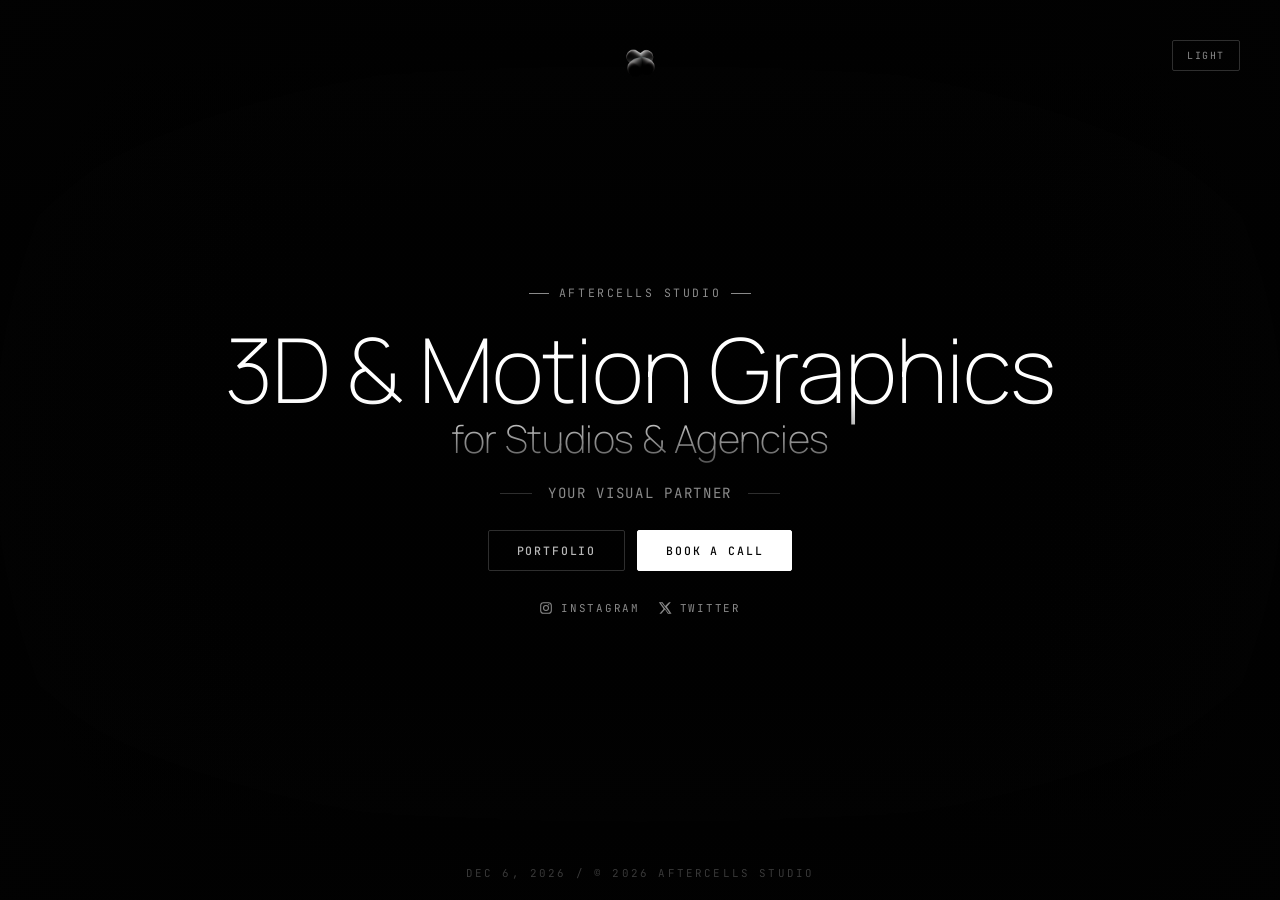
==== index.html @ 8eb331bb "Revert "Update landing page copy and trim portfolio for aftercells.com" This reverts commit 32c780a1" ====
﻿<!DOCTYPE html>
<html lang="en" data-theme="dark">
<head>
  <meta charset="UTF-8" />
  <meta name="viewport" content="width=device-width, initial-scale=1.0" />
  <title>Aftercells Studio - 3D &amp; Motion Graphics</title>
  <meta name="description" content="Aftercells Studio - 3D &amp; Motion Graphics for studios and agencies. Your visual partner for cinematic 3D animation, motion graphics, and brand films." />
  <meta property="og:title" content="Aftercells Studio - 3D &amp; Motion Graphics" />
  <meta property="og:description" content="3D &amp; Motion Graphics for Studios &amp; Agencies." />
  <meta property="og:type" content="website" />
  <meta property="og:image" content="logo/trans.png" />
  <meta name="twitter:card" content="summary_large_image" />
  <meta name="twitter:title" content="Aftercells Studio - 3D &amp; Motion Graphics" />
  <meta name="twitter:description" content="3D &amp; Motion Graphics for Studios &amp; Agencies." />
  <meta name="theme-color" content="#020202" />
  <link rel="icon" type="image/png" href="logo/trans.png" />
  <link rel="preconnect" href="https://fonts.googleapis.com" />
  <link rel="preconnect" href="https://fonts.gstatic.com" crossorigin />
  <link href="https://fonts.googleapis.com/css2?family=Manrope:wght@200;300;400;500;700;800&family=JetBrains+Mono:wght@400;500&display=swap" rel="stylesheet" />
  <style>
    *,*::before,*::after{margin:0;padding:0;box-sizing:border-box}
    :root{--ease-lux:cubic-bezier(.16,1,.3,1)}
    [data-theme="dark"]{--bg:#020202;--txt:#fff;--dim:#8a8a8a;--copy:rgba(255,255,255,.22);--ghost:rgba(255,255,255,.72);--ghost-border:rgba(255,255,255,.18);--ghost-hover:rgba(255,255,255,.45);--fill:#fff;--fill-text:#060606;--line:rgba(255,255,255,.18);--logo:brightness(1);--video-opacity:.5}
    [data-theme="light"]{--bg:#efede7;--txt:#101010;--dim:#666;--copy:rgba(0,0,0,.36);--ghost:rgba(16,16,16,.72);--ghost-border:rgba(16,16,16,.18);--ghost-hover:rgba(16,16,16,.45);--fill:#101010;--fill-text:#f6f3ee;--line:rgba(16,16,16,.18);--logo:brightness(1);--video-opacity:.3}
    html,body{width:100%;height:100%;overflow:hidden}
    body{background:var(--bg);color:var(--txt);font-family:"Manrope",sans-serif;-webkit-font-smoothing:antialiased;cursor:none;transition:background-color .5s var(--ease-lux),color .5s var(--ease-lux)}
    .bg-vid{position:fixed;inset:0;z-index:0;width:100%;height:100%;object-fit:cover;opacity:0;transition:opacity 1.2s var(--ease-lux);pointer-events:none}
    .bg-vid.active{opacity:var(--video-opacity)}
    #bg-video-overlay{position:fixed;inset:0;z-index:1;pointer-events:none;transition:background .5s var(--ease-lux)}
    [data-theme="dark"] #bg-video-overlay{background:radial-gradient(circle at center,rgba(2,2,2,0) 0%,rgba(2,2,2,0) 42%,rgba(2,2,2,.08) 58%,rgba(2,2,2,.38) 78%,rgba(2,2,2,.86) 100%),linear-gradient(to bottom,rgba(2,2,2,.68) 0%,rgba(2,2,2,.05) 24%,rgba(2,2,2,.05) 76%,rgba(2,2,2,.74) 100%)}
    [data-theme="light"] #bg-video-overlay{background:radial-gradient(circle at center,rgba(239,237,231,0) 0%,rgba(239,237,231,0) 42%,rgba(239,237,231,.05) 58%,rgba(239,237,231,.28) 78%,rgba(239,237,231,.8) 100%),linear-gradient(to bottom,rgba(239,237,231,.54) 0%,rgba(239,237,231,.04) 24%,rgba(239,237,231,.04) 76%,rgba(239,237,231,.6) 100%)}
    .cursor{position:fixed;width:8px;height:8px;background:var(--txt);border-radius:50%;pointer-events:none;z-index:9999;transform:translate(-50%,-50%);mix-blend-mode:difference}
    .cursor-ring{position:fixed;width:36px;height:36px;border:1px solid rgba(128,128,128,.5);border-radius:50%;pointer-events:none;z-index:9998;transform:translate(-50%,-50%);mix-blend-mode:difference}
    .controls{position:fixed;top:40px;right:40px;z-index:20;display:flex;gap:8px;animation:fadeInRight 1s var(--ease-lux) .6s both}
    .ctrl-btn,.btn{font-family:"JetBrains Mono",monospace;letter-spacing:.16em;text-transform:uppercase;text-decoration:none;border-radius:2px;transition:color .25s,border-color .25s,background-color .25s,opacity .25s}
    .ctrl-btn{background:none;border:1px solid var(--ghost-border);color:var(--dim);font-size:.62rem;padding:8px 14px;cursor:none}
    .ctrl-btn:hover{color:var(--txt);border-color:var(--ghost-hover)}
    .wrapper{position:relative;z-index:3;width:100%;height:100vh;display:flex;flex-direction:column;align-items:center;justify-content:center}
    .logo-wrap{position:fixed;top:40px;left:50%;transform:translateX(-50%);z-index:20;display:inline-flex;align-items:center;gap:12px;animation:fadeInDown 1s var(--ease-lux) both;text-decoration:none}
    .logo-wrap img{height:44px;width:auto;display:block;filter:var(--logo);transition:filter .5s var(--ease-lux)}
    .hero{display:flex;flex-direction:column;align-items:center;text-align:center;gap:20px;padding:0 40px;width:100%}
    .hero-eyebrow{font-family:"JetBrains Mono",monospace;font-size:.72rem;letter-spacing:.22em;text-transform:uppercase;color:var(--dim);opacity:0;animation:fadeInUp 1s var(--ease-lux) .3s forwards}
    .hero-eyebrow span{display:inline-block;width:20px;height:1px;background:var(--dim);vertical-align:middle;margin:0 10px}
    .hero-headline{font-weight:200;line-height:1.1;letter-spacing:-.03em;max-width:1120px;width:100%;padding-bottom:.12em;opacity:0;animation:breatheFadeIn 1.2s var(--ease-lux) .5s forwards;background:linear-gradient(180deg,var(--txt) 0%,var(--txt) 55%,rgba(255,255,255,.32) 100%);-webkit-background-clip:text;-webkit-text-fill-color:transparent;background-clip:text}
    .hero-headline .line{display:block;white-space:nowrap}
    .hero-headline .line:first-child{font-size:clamp(2.8rem,7vw,7.2rem)}
    .hero-headline .line:last-child{font-size:clamp(1.2rem,3vw,3rem);letter-spacing:-.01em}
    [data-theme="light"] .hero-headline{background:linear-gradient(160deg,#101010 30%,rgba(16,16,16,.45) 100%);-webkit-background-clip:text;-webkit-text-fill-color:transparent;background-clip:text}
    .hero-sub{font-family:"JetBrains Mono",monospace;font-size:clamp(.72rem,1.3vw,.88rem);color:var(--dim);letter-spacing:.12em;text-transform:uppercase;opacity:0;animation:fadeInUp 1s var(--ease-lux) .85s forwards;display:flex;align-items:center;gap:16px;white-space:nowrap}
    .hero-sub::before,.hero-sub::after{content:"";display:block;width:32px;height:1px;background:var(--line)}
    .hero-btns{display:flex;gap:12px;margin-top:8px;opacity:0;animation:fadeInUp 1s var(--ease-lux) 1.1s forwards}
    .hero-socials{display:flex;gap:18px;margin-top:10px;opacity:0;animation:fadeInUp 1s var(--ease-lux) 1.2s forwards}
    .hero-socials a{display:inline-flex;align-items:center;gap:8px;font-family:"JetBrains Mono",monospace;font-size:.68rem;letter-spacing:.16em;text-transform:uppercase;text-decoration:none;color:var(--dim);transition:color .25s var(--ease-lux),opacity .25s var(--ease-lux)}
    .hero-socials a:hover{color:var(--txt)}
    .hero-socials svg{width:14px;height:14px;display:block;fill:currentColor}
    .btn{font-size:.72rem;font-weight:500;padding:12px 28px;white-space:nowrap}
    .btn-outline{color:var(--ghost);border:1px solid var(--ghost-border);background:transparent}
    .btn-outline:hover{color:var(--txt);border-color:var(--ghost-hover)}
    .btn-fill{color:var(--fill-text);background:var(--fill);border:1px solid var(--fill)}
    .btn-fill:hover{opacity:.84}
    .bottom-label{position:fixed;bottom:20px;left:0;width:100%;text-align:center;font-family:"JetBrains Mono",monospace;font-size:.68rem;letter-spacing:.2em;text-transform:uppercase;color:var(--copy);animation:fadeInUp 1s var(--ease-lux) 1.4s both;white-space:nowrap;transition:color .5s var(--ease-lux)}
    @keyframes fadeInDown{from{opacity:0;transform:translateX(-50%) translateY(-14px)}to{opacity:1;transform:translateX(-50%) translateY(0)}}
    @keyframes fadeInRight{from{opacity:0;transform:translateY(-10px)}to{opacity:1;transform:translateY(0)}}
    @keyframes fadeInUp{from{opacity:0;transform:translateY(16px)}to{opacity:1;transform:translateY(0)}}
    @keyframes breatheFadeIn{from{opacity:0;transform:translateY(20px)}to{opacity:1;transform:translateY(0)}}
    @media (max-width:768px){
      .cursor,.cursor-ring{display:none} body{cursor:auto} .ctrl-btn,.btn{cursor:pointer}
      .controls{top:max(20px,env(safe-area-inset-top));right:20px;bottom:auto;transform:none;animation:fadeInRight 1s var(--ease-lux) .6s both}
      .ctrl-btn{font-size:.58rem;padding:9px 14px}.logo-wrap{top:max(20px,env(safe-area-inset-top));left:20px;transform:none;gap:8px}.logo-wrap img{height:26px}.wrapper{min-height:100svh;padding:88px 0 112px}.hero{gap:14px;padding:0 16px}.hero-eyebrow{font-size:.62rem;letter-spacing:.16em}.hero-eyebrow span{width:14px;margin:0 8px}.hero-headline{font-size:clamp(2.5rem,10.8vw,3.45rem);letter-spacing:-.03em;line-height:1.03}.hero-headline .line{white-space:normal}.hero-headline .line:first-child{white-space:nowrap;font-size:clamp(2.35rem,9.9vw,3.25rem)}.hero-headline .line:last-child{font-size:clamp(1.45rem,5.8vw,1.95rem)}.hero-sub{font-size:.68rem;letter-spacing:.1em;gap:10px;white-space:normal;justify-content:center;flex-wrap:wrap}.hero-sub::before,.hero-sub::after{width:20px}.hero-btns{flex-direction:row;align-items:center;justify-content:center;gap:8px;width:100%;max-width:296px}.hero-socials{gap:14px;flex-wrap:wrap;justify-content:center}.hero-socials a{font-size:.62rem}.hero-socials svg{width:12px;height:12px}.btn{flex:1 1 0;text-align:center;padding:12px 10px;font-size:.62rem}.bottom-label{display:none}
      [data-theme="dark"] #bg-video-overlay{background:radial-gradient(circle at center,rgba(2,2,2,0) 0%,rgba(2,2,2,0) 28%,rgba(2,2,2,.12) 50%,rgba(2,2,2,.5) 80%,rgba(2,2,2,.9) 100%),linear-gradient(to bottom,rgba(2,2,2,.76) 0%,rgba(2,2,2,.1) 18%,rgba(2,2,2,.1) 74%,rgba(2,2,2,.8) 100%)}
      [data-theme="light"] #bg-video-overlay{background:radial-gradient(circle at center,rgba(239,237,231,0) 0%,rgba(239,237,231,0) 28%,rgba(239,237,231,.08) 50%,rgba(239,237,231,.36) 80%,rgba(239,237,231,.84) 100%),linear-gradient(to bottom,rgba(239,237,231,.62) 0%,rgba(239,237,231,.08) 18%,rgba(239,237,231,.08) 74%,rgba(239,237,231,.68) 100%)}
    }
    @media (max-width:768px) and (orientation:landscape){.hero-headline{font-size:clamp(1.6rem,6vw,2.8rem)}.hero{gap:10px}.hero-btns{flex-direction:row;max-width:none;width:auto}.btn{width:auto}}
  </style>
</head>
<body>
  <div class="cursor" id="cursor"></div>
  <div class="cursor-ring" id="cursorRing"></div>
  <video class="bg-vid" id="vid-a" muted playsinline preload="none"></video>
  <video class="bg-vid" id="vid-b" muted playsinline preload="none"></video>
  <div id="bg-video-overlay"></div>
  <div class="controls"><button class="ctrl-btn" id="btn-theme" type="button">Light</button></div>
  <div class="wrapper">
    <a class="logo-wrap" href="index.html"><img src="logo/trans.png" alt="Aftercells Studio" /></a>
    <main class="hero">
      <p class="hero-eyebrow"><span></span>Aftercells Studio<span></span></p>
      <h1 class="hero-headline"><span class="line">3D &amp; Motion Graphics</span><span class="line">for Studios &amp; Agencies</span></h1>
      <p class="hero-sub">Your Visual Partner</p>
      <div class="hero-btns">
        <a href="portfolio.html" class="btn btn-outline">Portfolio</a>
        <a href="https://calendly.com/sidrenders/sidrenders-calendly" class="btn btn-fill" target="_blank" rel="noopener">Book a Call</a>
      </div>
      <div class="hero-socials">
        <a href="https://www.instagram.com/aftercells/" target="_blank" rel="noopener" aria-label="Instagram">
          <svg viewBox="0 0 24 24" aria-hidden="true"><path d="M7.75 2h8.5A5.75 5.75 0 0 1 22 7.75v8.5A5.75 5.75 0 0 1 16.25 22h-8.5A5.75 5.75 0 0 1 2 16.25v-8.5A5.75 5.75 0 0 1 7.75 2Zm0 1.8A3.95 3.95 0 0 0 3.8 7.75v8.5a3.95 3.95 0 0 0 3.95 3.95h8.5a3.95 3.95 0 0 0 3.95-3.95v-8.5a3.95 3.95 0 0 0-3.95-3.95h-8.5Zm8.95 1.35a1.1 1.1 0 1 1 0 2.2 1.1 1.1 0 0 1 0-2.2ZM12 6.85A5.15 5.15 0 1 1 6.85 12 5.16 5.16 0 0 1 12 6.85Zm0 1.8A3.35 3.35 0 1 0 15.35 12 3.35 3.35 0 0 0 12 8.65Z"/></svg>
          <span>Instagram</span>
        </a>
        <a href="https://x.com/aftercells" target="_blank" rel="noopener" aria-label="Twitter">
          <svg viewBox="0 0 24 24" aria-hidden="true"><path d="M18.9 2H22l-6.77 7.73L23.2 22h-6.26l-4.9-7.4L5.56 22H2.44l7.24-8.27L1.4 2h6.41l4.42 6.74L18.9 2Zm-1.1 18h1.73L6.86 3.9H5.01L17.8 20Z"/></svg>
          <span>Twitter</span>
        </a>
      </div>
    </main>
    <p class="bottom-label" id="site-status"></p>
  </div>
  <script>
    (function () {
      const THEME_KEY = "aftercells-theme";
      const VIDEOS = [
        "videos/landing%20page/lucid-web.mp4",
        "videos/landing%20page/lucid-web_1.mp4",
        "videos/landing%20page/benq-web.mp4",
        "videos/landing%20page/the-1975.mp4",
        "videos/landing%20page/reentry-evacuation.mp4",
        "videos/landing%20page/lightphone.mp4",
        "videos/landing%20page/river-web.mp4",
        "videos/landing%20page/2024.mp4",
        "videos/landing%20page/2024_1.mp4",
        "videos/landing%20page/try-again.mp4"
      ];
      for (let i = VIDEOS.length - 1; i > 0; i--) {
        const j = Math.floor(Math.random() * (i + 1));
        [VIDEOS[i], VIDEOS[j]] = [VIDEOS[j], VIDEOS[i]];
      }
      const CLIP_DURATION = 6000;
      const html = document.documentElement;
      const btnTheme = document.getElementById("btn-theme");
      const themeColor = document.querySelector('meta[name="theme-color"]');
      const vidA = document.getElementById("vid-a");
      const vidB = document.getElementById("vid-b");
      const cursor = document.getElementById("cursor");
      const ring = document.getElementById("cursorRing");
      const siteStatus = document.getElementById("site-status");
      const dateFormatter = new Intl.DateTimeFormat("en-US", { month: "short", day: "numeric", year: "numeric" });
      let activeVid = vidA, inactiveVid = vidB, clipIdx = 0, mx = -200, my = -200, rx = -200, ry = -200, clipTimer = null;
      function syncTheme(theme) {
        html.setAttribute("data-theme", theme);
        btnTheme.textContent = theme === "dark" ? "Light" : "Dark";
        themeColor.setAttribute("content", theme === "dark" ? "#020202" : "#efede7");
      }
      function loadAndPlay(el, src) { el.src = src; el.load(); return el.play().catch(function () {}); }
      function nextClip() {
        clipIdx = (clipIdx + 1) % VIDEOS.length;
        loadAndPlay(inactiveVid, VIDEOS[clipIdx]).then(function () {
          inactiveVid.classList.add("active");
          activeVid.classList.remove("active");
          const prev = activeVid;
          activeVid = inactiveVid;
          inactiveVid = prev;
        });
      }
      function updateStatus() {
        const now = new Date();
        siteStatus.textContent = dateFormatter.format(now) + " / \u00a9 " + now.getFullYear() + " Aftercells Studio";
      }
      function startRotation() {
        if (!clipTimer) clipTimer = window.setInterval(nextClip, CLIP_DURATION);
      }
      function stopRotation() {
        if (clipTimer) {
          window.clearInterval(clipTimer);
          clipTimer = null;
        }
      }
      updateStatus();
      syncTheme(localStorage.getItem(THEME_KEY) || "dark");
      btnTheme.addEventListener("click", function () {
        const next = html.getAttribute("data-theme") === "dark" ? "light" : "dark";
        localStorage.setItem(THEME_KEY, next);
        syncTheme(next);
      });
      loadAndPlay(vidA, VIDEOS[0]);
      vidA.classList.add("active");
      vidB.src = VIDEOS[1];
      vidB.load();
      startRotation();
      document.addEventListener("visibilitychange", function () {
        if (document.hidden) {
          stopRotation();
          activeVid.pause();
          inactiveVid.pause();
          return;
        }
        activeVid.play().catch(function () {});
        startRotation();
      });
      document.addEventListener("mousemove", function (event) { mx = event.clientX; my = event.clientY; });
      (function tick() {
        cursor.style.left = mx + "px";
        cursor.style.top = my + "px";
        rx += (mx - rx) * 0.12;
        ry += (my - ry) * 0.12;
        ring.style.left = rx + "px";
        ring.style.top = ry + "px";
        requestAnimationFrame(tick);
      })();
    })();
  </script>
</body>
</html>
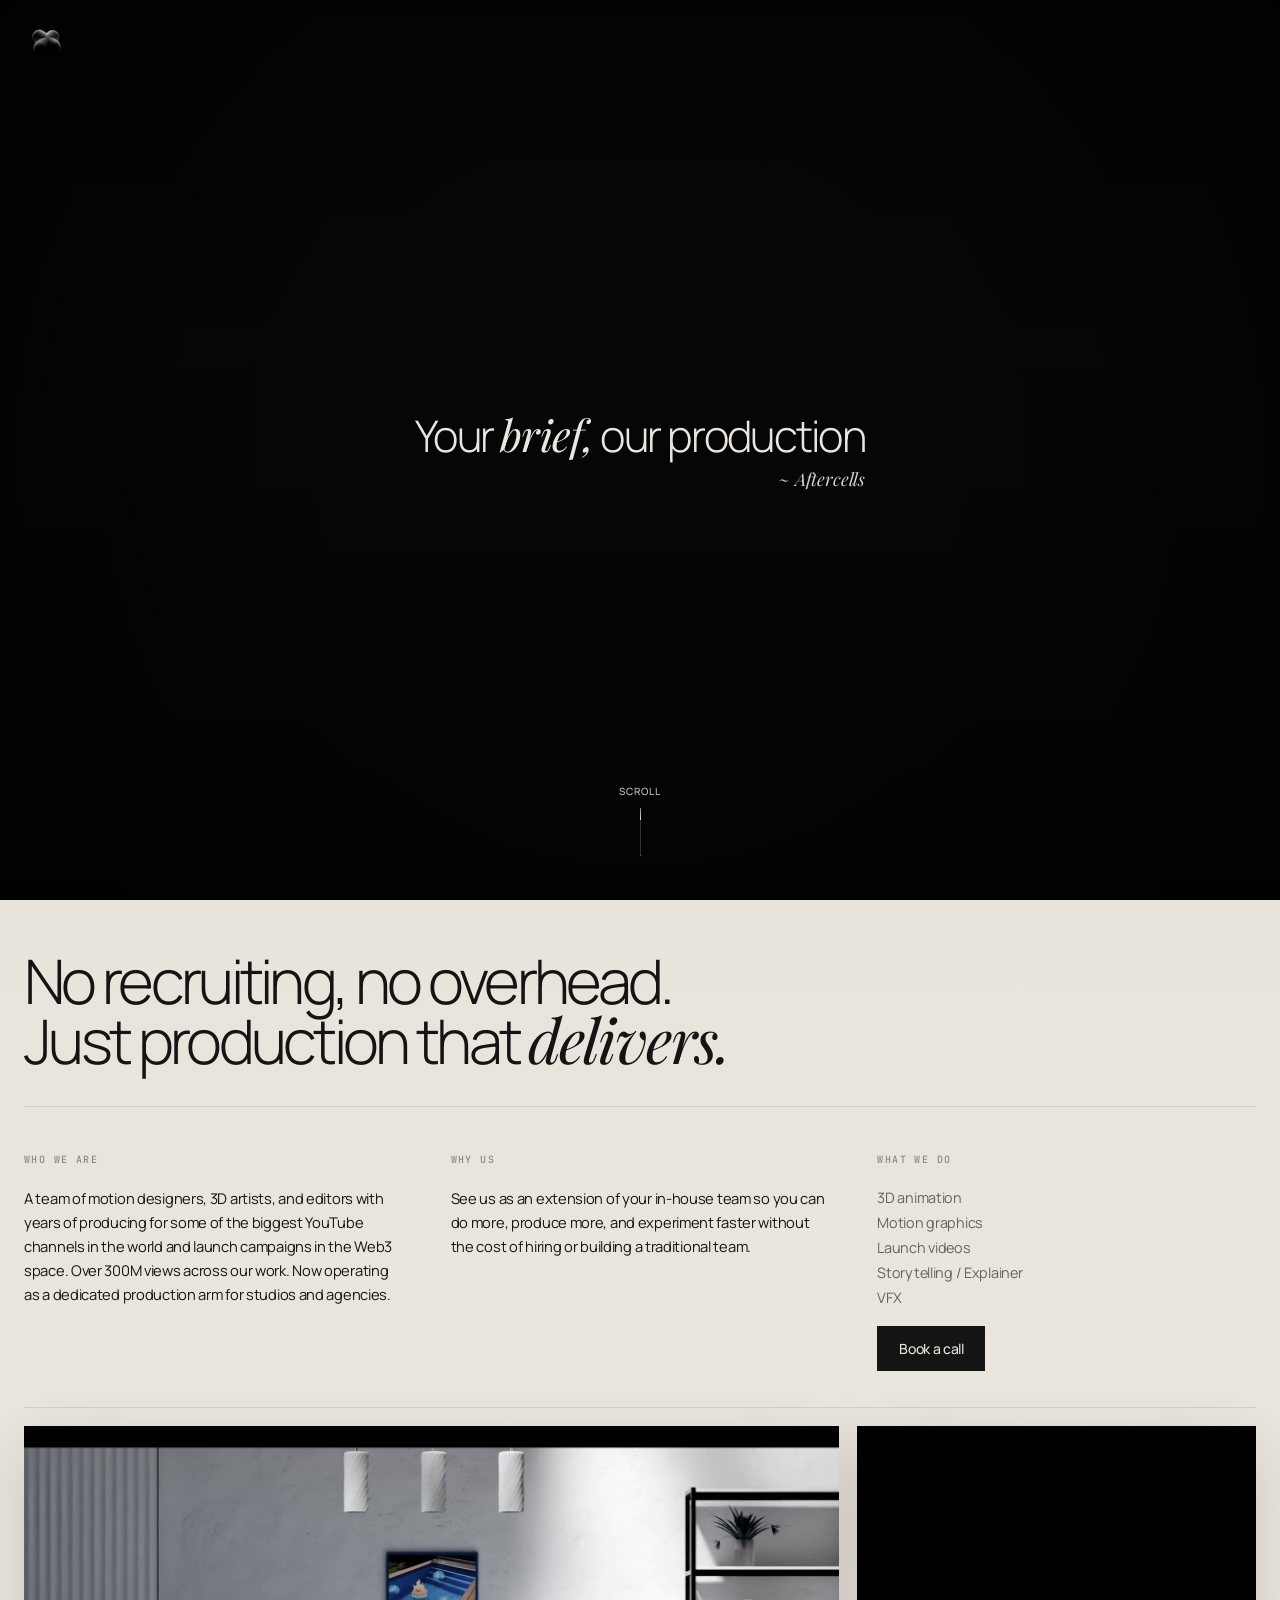
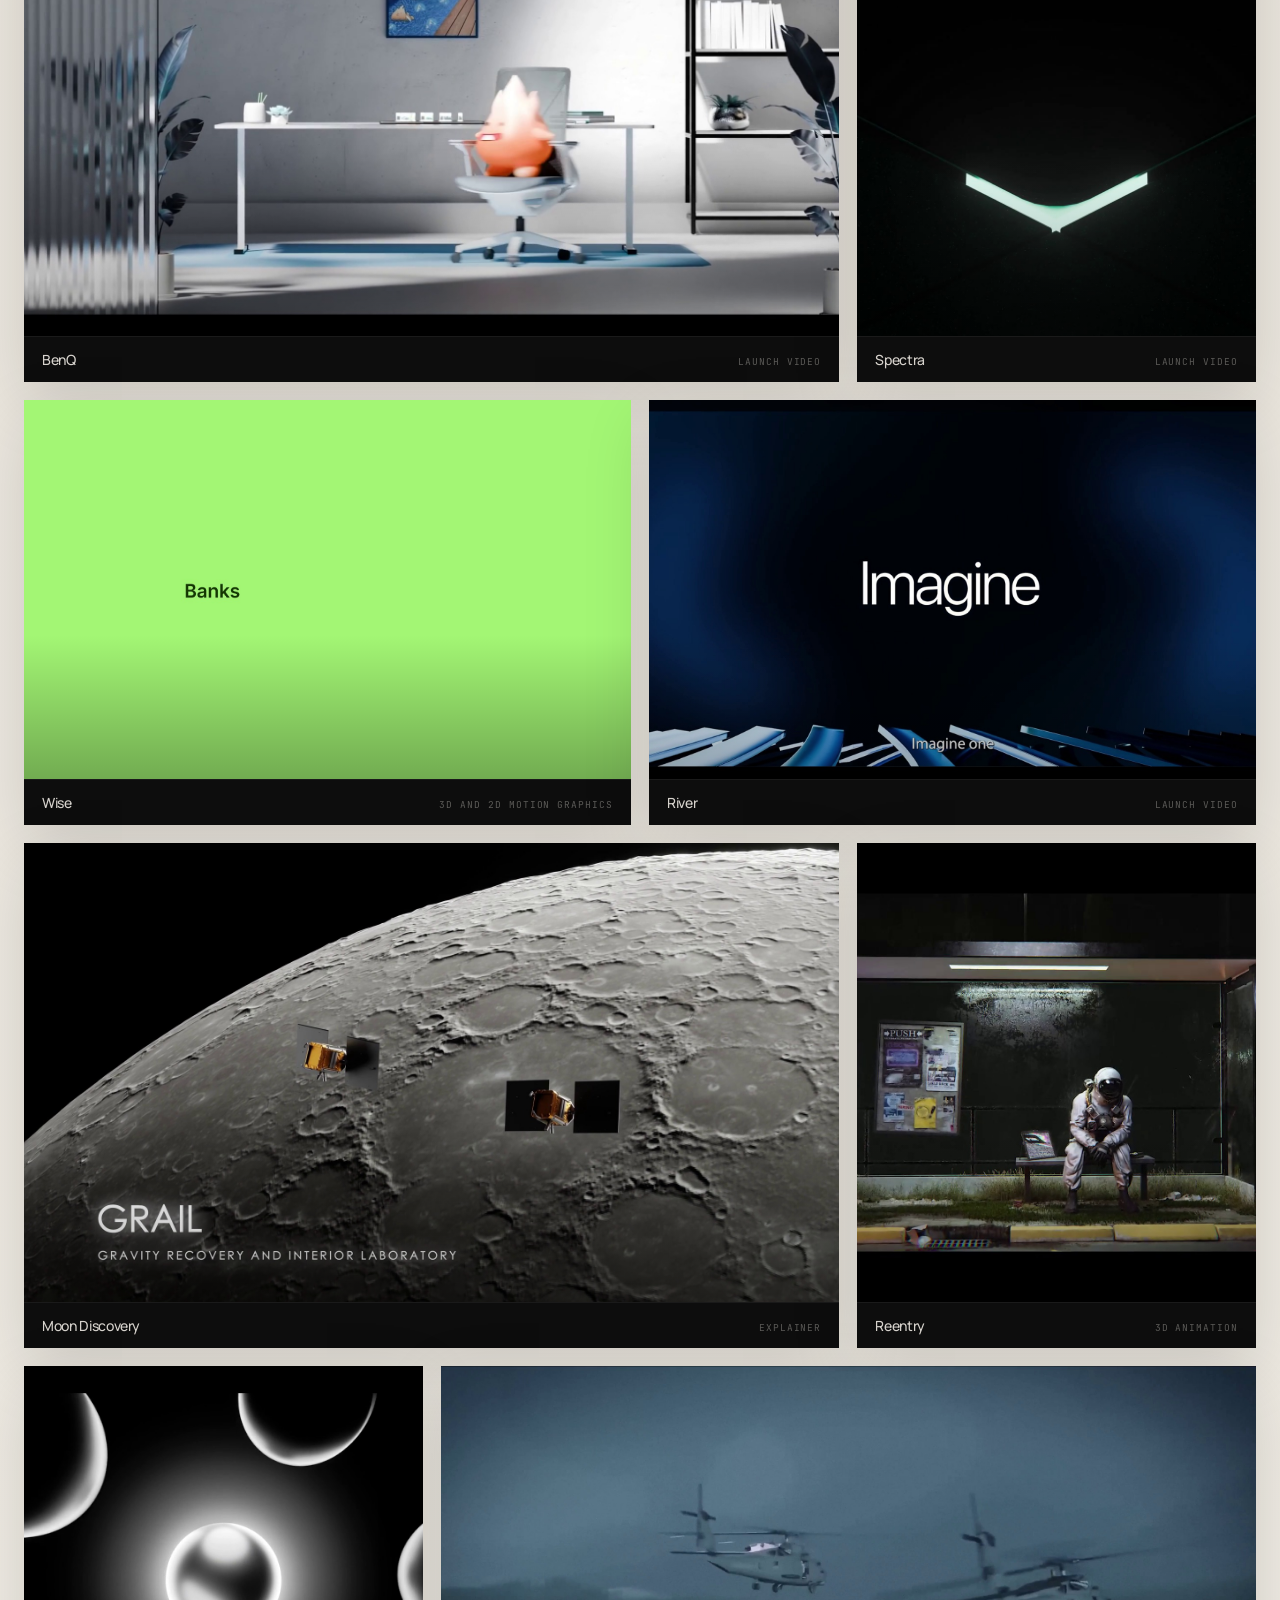
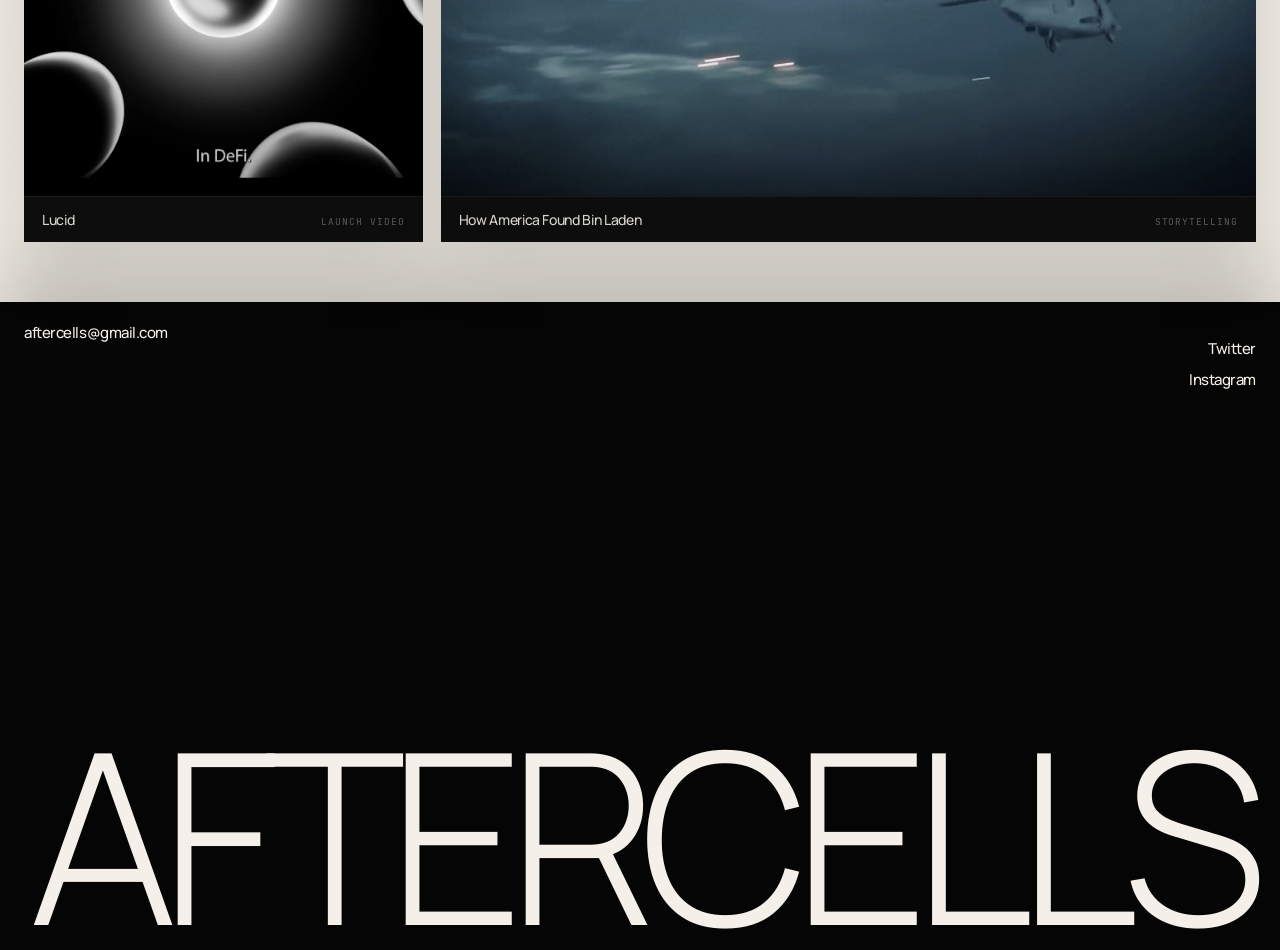
==== commit 1b0106a6: "Add Aftercells favicon" ====
--- a/index.html
+++ b/index.html
@@ -1,201 +1,175 @@
-﻿<!DOCTYPE html>
-<html lang="en" data-theme="dark">
+<!DOCTYPE html>
+<html lang="en">
 <head>
-  <meta charset="UTF-8" />
-  <meta name="viewport" content="width=device-width, initial-scale=1.0" />
-  <title>Aftercells Studio - 3D &amp; Motion Graphics</title>
-  <meta name="description" content="Aftercells Studio - 3D &amp; Motion Graphics for studios and agencies. Your visual partner for cinematic 3D animation, motion graphics, and brand films." />
-  <meta property="og:title" content="Aftercells Studio - 3D &amp; Motion Graphics" />
-  <meta property="og:description" content="3D &amp; Motion Graphics for Studios &amp; Agencies." />
-  <meta property="og:type" content="website" />
-  <meta property="og:image" content="logo/trans.png" />
-  <meta name="twitter:card" content="summary_large_image" />
-  <meta name="twitter:title" content="Aftercells Studio - 3D &amp; Motion Graphics" />
-  <meta name="twitter:description" content="3D &amp; Motion Graphics for Studios &amp; Agencies." />
-  <meta name="theme-color" content="#020202" />
-  <link rel="icon" type="image/png" href="logo/trans.png" />
-  <link rel="preconnect" href="https://fonts.googleapis.com" />
-  <link rel="preconnect" href="https://fonts.gstatic.com" crossorigin />
-  <link href="https://fonts.googleapis.com/css2?family=Manrope:wght@200;300;400;500;700;800&family=JetBrains+Mono:wght@400;500&display=swap" rel="stylesheet" />
-  <style>
-    *,*::before,*::after{margin:0;padding:0;box-sizing:border-box}
-    :root{--ease-lux:cubic-bezier(.16,1,.3,1)}
-    [data-theme="dark"]{--bg:#020202;--txt:#fff;--dim:#8a8a8a;--copy:rgba(255,255,255,.22);--ghost:rgba(255,255,255,.72);--ghost-border:rgba(255,255,255,.18);--ghost-hover:rgba(255,255,255,.45);--fill:#fff;--fill-text:#060606;--line:rgba(255,255,255,.18);--logo:brightness(1);--video-opacity:.5}
-    [data-theme="light"]{--bg:#efede7;--txt:#101010;--dim:#666;--copy:rgba(0,0,0,.36);--ghost:rgba(16,16,16,.72);--ghost-border:rgba(16,16,16,.18);--ghost-hover:rgba(16,16,16,.45);--fill:#101010;--fill-text:#f6f3ee;--line:rgba(16,16,16,.18);--logo:brightness(1);--video-opacity:.3}
-    html,body{width:100%;height:100%;overflow:hidden}
-    body{background:var(--bg);color:var(--txt);font-family:"Manrope",sans-serif;-webkit-font-smoothing:antialiased;cursor:none;transition:background-color .5s var(--ease-lux),color .5s var(--ease-lux)}
-    .bg-vid{position:fixed;inset:0;z-index:0;width:100%;height:100%;object-fit:cover;opacity:0;transition:opacity 1.2s var(--ease-lux);pointer-events:none}
-    .bg-vid.active{opacity:var(--video-opacity)}
-    #bg-video-overlay{position:fixed;inset:0;z-index:1;pointer-events:none;transition:background .5s var(--ease-lux)}
-    [data-theme="dark"] #bg-video-overlay{background:radial-gradient(circle at center,rgba(2,2,2,0) 0%,rgba(2,2,2,0) 42%,rgba(2,2,2,.08) 58%,rgba(2,2,2,.38) 78%,rgba(2,2,2,.86) 100%),linear-gradient(to bottom,rgba(2,2,2,.68) 0%,rgba(2,2,2,.05) 24%,rgba(2,2,2,.05) 76%,rgba(2,2,2,.74) 100%)}
-    [data-theme="light"] #bg-video-overlay{background:radial-gradient(circle at center,rgba(239,237,231,0) 0%,rgba(239,237,231,0) 42%,rgba(239,237,231,.05) 58%,rgba(239,237,231,.28) 78%,rgba(239,237,231,.8) 100%),linear-gradient(to bottom,rgba(239,237,231,.54) 0%,rgba(239,237,231,.04) 24%,rgba(239,237,231,.04) 76%,rgba(239,237,231,.6) 100%)}
-    .cursor{position:fixed;width:8px;height:8px;background:var(--txt);border-radius:50%;pointer-events:none;z-index:9999;transform:translate(-50%,-50%);mix-blend-mode:difference}
-    .cursor-ring{position:fixed;width:36px;height:36px;border:1px solid rgba(128,128,128,.5);border-radius:50%;pointer-events:none;z-index:9998;transform:translate(-50%,-50%);mix-blend-mode:difference}
-    .controls{position:fixed;top:40px;right:40px;z-index:20;display:flex;gap:8px;animation:fadeInRight 1s var(--ease-lux) .6s both}
-    .ctrl-btn,.btn{font-family:"JetBrains Mono",monospace;letter-spacing:.16em;text-transform:uppercase;text-decoration:none;border-radius:2px;transition:color .25s,border-color .25s,background-color .25s,opacity .25s}
-    .ctrl-btn{background:none;border:1px solid var(--ghost-border);color:var(--dim);font-size:.62rem;padding:8px 14px;cursor:none}
-    .ctrl-btn:hover{color:var(--txt);border-color:var(--ghost-hover)}
-    .wrapper{position:relative;z-index:3;width:100%;height:100vh;display:flex;flex-direction:column;align-items:center;justify-content:center}
-    .logo-wrap{position:fixed;top:40px;left:50%;transform:translateX(-50%);z-index:20;display:inline-flex;align-items:center;gap:12px;animation:fadeInDown 1s var(--ease-lux) both;text-decoration:none}
-    .logo-wrap img{height:44px;width:auto;display:block;filter:var(--logo);transition:filter .5s var(--ease-lux)}
-    .hero{display:flex;flex-direction:column;align-items:center;text-align:center;gap:20px;padding:0 40px;width:100%}
-    .hero-eyebrow{font-family:"JetBrains Mono",monospace;font-size:.72rem;letter-spacing:.22em;text-transform:uppercase;color:var(--dim);opacity:0;animation:fadeInUp 1s var(--ease-lux) .3s forwards}
-    .hero-eyebrow span{display:inline-block;width:20px;height:1px;background:var(--dim);vertical-align:middle;margin:0 10px}
-    .hero-headline{font-weight:200;line-height:1.1;letter-spacing:-.03em;max-width:1120px;width:100%;padding-bottom:.12em;opacity:0;animation:breatheFadeIn 1.2s var(--ease-lux) .5s forwards;background:linear-gradient(180deg,var(--txt) 0%,var(--txt) 55%,rgba(255,255,255,.32) 100%);-webkit-background-clip:text;-webkit-text-fill-color:transparent;background-clip:text}
-    .hero-headline .line{display:block;white-space:nowrap}
-    .hero-headline .line:first-child{font-size:clamp(2.8rem,7vw,7.2rem)}
-    .hero-headline .line:last-child{font-size:clamp(1.2rem,3vw,3rem);letter-spacing:-.01em}
-    [data-theme="light"] .hero-headline{background:linear-gradient(160deg,#101010 30%,rgba(16,16,16,.45) 100%);-webkit-background-clip:text;-webkit-text-fill-color:transparent;background-clip:text}
-    .hero-sub{font-family:"JetBrains Mono",monospace;font-size:clamp(.72rem,1.3vw,.88rem);color:var(--dim);letter-spacing:.12em;text-transform:uppercase;opacity:0;animation:fadeInUp 1s var(--ease-lux) .85s forwards;display:flex;align-items:center;gap:16px;white-space:nowrap}
-    .hero-sub::before,.hero-sub::after{content:"";display:block;width:32px;height:1px;background:var(--line)}
-    .hero-btns{display:flex;gap:12px;margin-top:8px;opacity:0;animation:fadeInUp 1s var(--ease-lux) 1.1s forwards}
-    .hero-socials{display:flex;gap:18px;margin-top:10px;opacity:0;animation:fadeInUp 1s var(--ease-lux) 1.2s forwards}
-    .hero-socials a{display:inline-flex;align-items:center;gap:8px;font-family:"JetBrains Mono",monospace;font-size:.68rem;letter-spacing:.16em;text-transform:uppercase;text-decoration:none;color:var(--dim);transition:color .25s var(--ease-lux),opacity .25s var(--ease-lux)}
-    .hero-socials a:hover{color:var(--txt)}
-    .hero-socials svg{width:14px;height:14px;display:block;fill:currentColor}
-    .btn{font-size:.72rem;font-weight:500;padding:12px 28px;white-space:nowrap}
-    .btn-outline{color:var(--ghost);border:1px solid var(--ghost-border);background:transparent}
-    .btn-outline:hover{color:var(--txt);border-color:var(--ghost-hover)}
-    .btn-fill{color:var(--fill-text);background:var(--fill);border:1px solid var(--fill)}
-    .btn-fill:hover{opacity:.84}
-    .bottom-label{position:fixed;bottom:20px;left:0;width:100%;text-align:center;font-family:"JetBrains Mono",monospace;font-size:.68rem;letter-spacing:.2em;text-transform:uppercase;color:var(--copy);animation:fadeInUp 1s var(--ease-lux) 1.4s both;white-space:nowrap;transition:color .5s var(--ease-lux)}
-    @keyframes fadeInDown{from{opacity:0;transform:translateX(-50%) translateY(-14px)}to{opacity:1;transform:translateX(-50%) translateY(0)}}
-    @keyframes fadeInRight{from{opacity:0;transform:translateY(-10px)}to{opacity:1;transform:translateY(0)}}
-    @keyframes fadeInUp{from{opacity:0;transform:translateY(16px)}to{opacity:1;transform:translateY(0)}}
-    @keyframes breatheFadeIn{from{opacity:0;transform:translateY(20px)}to{opacity:1;transform:translateY(0)}}
-    @media (max-width:768px){
-      .cursor,.cursor-ring{display:none} body{cursor:auto} .ctrl-btn,.btn{cursor:pointer}
-      .controls{top:max(20px,env(safe-area-inset-top));right:20px;bottom:auto;transform:none;animation:fadeInRight 1s var(--ease-lux) .6s both}
-      .ctrl-btn{font-size:.58rem;padding:9px 14px}.logo-wrap{top:max(20px,env(safe-area-inset-top));left:20px;transform:none;gap:8px}.logo-wrap img{height:26px}.wrapper{min-height:100svh;padding:88px 0 112px}.hero{gap:14px;padding:0 16px}.hero-eyebrow{font-size:.62rem;letter-spacing:.16em}.hero-eyebrow span{width:14px;margin:0 8px}.hero-headline{font-size:clamp(2.5rem,10.8vw,3.45rem);letter-spacing:-.03em;line-height:1.03}.hero-headline .line{white-space:normal}.hero-headline .line:first-child{white-space:nowrap;font-size:clamp(2.35rem,9.9vw,3.25rem)}.hero-headline .line:last-child{font-size:clamp(1.45rem,5.8vw,1.95rem)}.hero-sub{font-size:.68rem;letter-spacing:.1em;gap:10px;white-space:normal;justify-content:center;flex-wrap:wrap}.hero-sub::before,.hero-sub::after{width:20px}.hero-btns{flex-direction:row;align-items:center;justify-content:center;gap:8px;width:100%;max-width:296px}.hero-socials{gap:14px;flex-wrap:wrap;justify-content:center}.hero-socials a{font-size:.62rem}.hero-socials svg{width:12px;height:12px}.btn{flex:1 1 0;text-align:center;padding:12px 10px;font-size:.62rem}.bottom-label{display:none}
-      [data-theme="dark"] #bg-video-overlay{background:radial-gradient(circle at center,rgba(2,2,2,0) 0%,rgba(2,2,2,0) 28%,rgba(2,2,2,.12) 50%,rgba(2,2,2,.5) 80%,rgba(2,2,2,.9) 100%),linear-gradient(to bottom,rgba(2,2,2,.76) 0%,rgba(2,2,2,.1) 18%,rgba(2,2,2,.1) 74%,rgba(2,2,2,.8) 100%)}
-      [data-theme="light"] #bg-video-overlay{background:radial-gradient(circle at center,rgba(239,237,231,0) 0%,rgba(239,237,231,0) 28%,rgba(239,237,231,.08) 50%,rgba(239,237,231,.36) 80%,rgba(239,237,231,.84) 100%),linear-gradient(to bottom,rgba(239,237,231,.62) 0%,rgba(239,237,231,.08) 18%,rgba(239,237,231,.08) 74%,rgba(239,237,231,.68) 100%)}
-    }
-    @media (max-width:768px) and (orientation:landscape){.hero-headline{font-size:clamp(1.6rem,6vw,2.8rem)}.hero{gap:10px}.hero-btns{flex-direction:row;max-width:none;width:auto}.btn{width:auto}}
-  </style>
+  <meta charset="UTF-8">
+  <meta name="viewport" content="width=device-width, initial-scale=1.0">
+  <title>Aftercells &#8212; Creative Production Partner</title>
+  <meta name="description" content="Aftercells is a creative production partner for studios and agencies. Motion, VFX, launch films &#8212; without the overhead.">
+  <link rel="icon" type="image/png" href="/logo/trans.png">
+  <link rel="shortcut icon" href="/favicon.ico">
+  <link rel="apple-touch-icon" href="/logo/trans.png">
+  <link rel="preconnect" href="https://fonts.googleapis.com">
+  <link rel="preconnect" href="https://fonts.gstatic.com" crossorigin>
+  <link href="https://fonts.googleapis.com/css2?family=JetBrains+Mono:wght@400;500&family=Manrope:wght@300;400;500;700&family=Playfair+Display:ital,wght@0,400;1,400&display=swap" rel="stylesheet">
+  <link rel="stylesheet" href="./styles.css">
 </head>
 <body>
-  <div class="cursor" id="cursor"></div>
-  <div class="cursor-ring" id="cursorRing"></div>
-  <video class="bg-vid" id="vid-a" muted playsinline preload="none"></video>
-  <video class="bg-vid" id="vid-b" muted playsinline preload="none"></video>
-  <div id="bg-video-overlay"></div>
-  <div class="controls"><button class="ctrl-btn" id="btn-theme" type="button">Light</button></div>
-  <div class="wrapper">
-    <a class="logo-wrap" href="index.html"><img src="logo/trans.png" alt="Aftercells Studio" /></a>
-    <main class="hero">
-      <p class="hero-eyebrow"><span></span>Aftercells Studio<span></span></p>
-      <h1 class="hero-headline"><span class="line">3D &amp; Motion Graphics</span><span class="line">for Studios &amp; Agencies</span></h1>
-      <p class="hero-sub">Your Visual Partner</p>
-      <div class="hero-btns">
-        <a href="portfolio.html" class="btn btn-outline">Portfolio</a>
-        <a href="https://calendly.com/sidrenders/sidrenders-calendly" class="btn btn-fill" target="_blank" rel="noopener">Book a Call</a>
+  <div class="cursor-logo" aria-hidden="true">
+    <img src="/logo/trans.png" alt="">
+  </div>
+
+  <header class="site-header">
+    <a class="brand" href="/" aria-label="Aftercells home">
+      <img src="/logo/trans.png" alt="Aftercells logo">
+    </a>
+  </header>
+
+  <main>
+    <section class="hero" id="intro">
+      <video
+        class="hero-montage"
+        autoplay
+        muted
+        playsinline
+        preload="auto"
+      ></video>
+      <div class="hero-overlay" aria-hidden="true"></div>
+      <div class="hero-copy">
+        <div class="hero-tagline">Your <em>brief,</em> our production</div>
+        <p class="hero-attr" aria-hidden="true">~ Aftercells</p>
       </div>
-      <div class="hero-socials">
-        <a href="https://www.instagram.com/aftercells/" target="_blank" rel="noopener" aria-label="Instagram">
-          <svg viewBox="0 0 24 24" aria-hidden="true"><path d="M7.75 2h8.5A5.75 5.75 0 0 1 22 7.75v8.5A5.75 5.75 0 0 1 16.25 22h-8.5A5.75 5.75 0 0 1 2 16.25v-8.5A5.75 5.75 0 0 1 7.75 2Zm0 1.8A3.95 3.95 0 0 0 3.8 7.75v8.5a3.95 3.95 0 0 0 3.95 3.95h8.5a3.95 3.95 0 0 0 3.95-3.95v-8.5a3.95 3.95 0 0 0-3.95-3.95h-8.5Zm8.95 1.35a1.1 1.1 0 1 1 0 2.2 1.1 1.1 0 0 1 0-2.2ZM12 6.85A5.15 5.15 0 1 1 6.85 12 5.16 5.16 0 0 1 12 6.85Zm0 1.8A3.35 3.35 0 1 0 15.35 12 3.35 3.35 0 0 0 12 8.65Z"/></svg>
-          <span>Instagram</span>
+      <div class="scroll-cue" aria-hidden="true">
+        <span class="scroll-label">Scroll</span>
+        <span class="scroll-arrow"></span>
+      </div>
+    </section>
+
+    <section class="work-section" id="work">
+      <div class="editorial-grid">
+
+        <div class="intro-band reveal">
+          <div class="intro-statement">
+            <h2>No recruiting, no overhead.<br>Just production that <em>delivers.</em></h2>
+          </div>
+        </div>
+
+        <div class="about-strip reveal">
+          <div class="about-col">
+            <p class="about-kicker">Who we are</p>
+            <p class="about-text">A team of motion designers, 3D artists, and editors with years of producing for some of the biggest YouTube channels in the world and launch campaigns in the Web3 space. Over 300M views across our work. Now operating as a dedicated production arm for studios and agencies.</p>
+          </div>
+          <div class="about-col">
+            <p class="about-kicker">Why us</p>
+            <p class="about-text">See us as an extension of your in-house team so you can do more, produce more, and experiment faster without the cost of hiring or building a traditional team.</p>
+          </div>
+          <div class="about-col about-col--services">
+            <p class="about-kicker">What we do</p>
+            <ul class="about-services">
+              <li>3D animation</li>
+              <li>Motion graphics</li>
+              <li>Launch videos</li>
+              <li>Storytelling / Explainer</li>
+              <li>VFX</li>
+            </ul>
+            <a class="cta-btn" href="https://calendly.com/sidrenders/sidrenders-calendly" target="_blank" rel="noopener">Book a call</a>
+          </div>
+        </div>
+
+        <a class="project-tile project-large reveal" href="./project.html?slug=benq">
+          <div class="project-media">
+            <video src="/videos/motion/benq-web.mp4" poster="./media/benq.jpg" muted loop playsinline preload="metadata"></video>
+          </div>
+          <div class="project-label">
+            <span class="project-label-name">BenQ</span>
+            <span class="project-label-type">Launch video</span>
+          </div>
         </a>
-        <a href="https://x.com/aftercells" target="_blank" rel="noopener" aria-label="Twitter">
-          <svg viewBox="0 0 24 24" aria-hidden="true"><path d="M18.9 2H22l-6.77 7.73L23.2 22h-6.26l-4.9-7.4L5.56 22H2.44l7.24-8.27L1.4 2h6.41l4.42 6.74L18.9 2Zm-1.1 18h1.73L6.86 3.9H5.01L17.8 20Z"/></svg>
-          <span>Twitter</span>
+
+        <a class="project-tile project-compact reveal" href="./project.html?slug=spectra">
+          <div class="project-media">
+            <video src="/videos/motion/spectra-teaser.mp4" poster="./media/spectra.jpg" muted loop playsinline preload="metadata"></video>
+          </div>
+          <div class="project-label">
+            <span class="project-label-name">Spectra</span>
+            <span class="project-label-type">Launch video</span>
+          </div>
         </a>
+
+        <a class="project-tile project-wide reveal" href="./project.html?slug=wise">
+          <div class="project-media">
+            <video src="/videos/motion/a-wise-web.mp4" poster="./media/wise.jpg" muted loop playsinline preload="metadata"></video>
+          </div>
+          <div class="project-label">
+            <span class="project-label-name">Wise</span>
+            <span class="project-label-type">3D and 2D motion graphics</span>
+          </div>
+        </a>
+
+        <a class="project-tile project-wide reveal" href="./project.html?slug=river">
+          <div class="project-media">
+            <video src="/videos/motion/river-web.mp4" poster="./media/river.jpg" muted loop playsinline preload="metadata"></video>
+          </div>
+          <div class="project-label">
+            <span class="project-label-name">River</span>
+            <span class="project-label-type">Launch video</span>
+          </div>
+        </a>
+
+        <a class="project-tile project-ultra reveal" href="./project.html?slug=moon-discovery">
+          <div class="project-media">
+            <video src="/videos/3D/moon-discovery.mp4" poster="./media/moon.jpg" muted loop playsinline preload="metadata"></video>
+          </div>
+          <div class="project-label">
+            <span class="project-label-name">Moon Discovery</span>
+            <span class="project-label-type">Explainer</span>
+          </div>
+        </a>
+
+        <a class="project-tile project-compact reveal" href="./project.html?slug=reentry">
+          <div class="project-media">
+            <video src="/videos/3D/reentry-evacuation.mp4" poster="./media/reentry.jpg" muted loop playsinline preload="metadata"></video>
+          </div>
+          <div class="project-label">
+            <span class="project-label-name">Reentry</span>
+            <span class="project-label-type">3D Animation</span>
+          </div>
+        </a>
+
+        <a class="project-tile project-compact reveal" href="./project.html?slug=lucid">
+          <div class="project-media">
+            <video src="/videos/motion/lucid-web.mp4" poster="./media/lucid.jpg" muted loop playsinline preload="metadata"></video>
+          </div>
+          <div class="project-label">
+            <span class="project-label-name">Lucid</span>
+            <span class="project-label-type">Launch video</span>
+          </div>
+        </a>
+
+        <a class="project-tile project-ultra reveal" href="./project.html?slug=bin-laden">
+          <div class="project-media">
+            <video src="/videos/3D/bin-laden.mp4" poster="./media/binladen.jpg" muted loop playsinline preload="metadata"></video>
+          </div>
+          <div class="project-label">
+            <span class="project-label-name">How America Found Bin Laden</span>
+            <span class="project-label-type">Storytelling</span>
+          </div>
+        </a>
+
       </div>
-    </main>
-    <p class="bottom-label" id="site-status"></p>
-  </div>
-  <script>
-    (function () {
-      const THEME_KEY = "aftercells-theme";
-      const VIDEOS = [
-        "videos/landing%20page/lucid-web.mp4",
-        "videos/landing%20page/lucid-web_1.mp4",
-        "videos/landing%20page/benq-web.mp4",
-        "videos/landing%20page/the-1975.mp4",
-        "videos/landing%20page/reentry-evacuation.mp4",
-        "videos/landing%20page/lightphone.mp4",
-        "videos/landing%20page/river-web.mp4",
-        "videos/landing%20page/2024.mp4",
-        "videos/landing%20page/2024_1.mp4",
-        "videos/landing%20page/try-again.mp4"
-      ];
-      for (let i = VIDEOS.length - 1; i > 0; i--) {
-        const j = Math.floor(Math.random() * (i + 1));
-        [VIDEOS[i], VIDEOS[j]] = [VIDEOS[j], VIDEOS[i]];
-      }
-      const CLIP_DURATION = 6000;
-      const html = document.documentElement;
-      const btnTheme = document.getElementById("btn-theme");
-      const themeColor = document.querySelector('meta[name="theme-color"]');
-      const vidA = document.getElementById("vid-a");
-      const vidB = document.getElementById("vid-b");
-      const cursor = document.getElementById("cursor");
-      const ring = document.getElementById("cursorRing");
-      const siteStatus = document.getElementById("site-status");
-      const dateFormatter = new Intl.DateTimeFormat("en-US", { month: "short", day: "numeric", year: "numeric" });
-      let activeVid = vidA, inactiveVid = vidB, clipIdx = 0, mx = -200, my = -200, rx = -200, ry = -200, clipTimer = null;
-      function syncTheme(theme) {
-        html.setAttribute("data-theme", theme);
-        btnTheme.textContent = theme === "dark" ? "Light" : "Dark";
-        themeColor.setAttribute("content", theme === "dark" ? "#020202" : "#efede7");
-      }
-      function loadAndPlay(el, src) { el.src = src; el.load(); return el.play().catch(function () {}); }
-      function nextClip() {
-        clipIdx = (clipIdx + 1) % VIDEOS.length;
-        loadAndPlay(inactiveVid, VIDEOS[clipIdx]).then(function () {
-          inactiveVid.classList.add("active");
-          activeVid.classList.remove("active");
-          const prev = activeVid;
-          activeVid = inactiveVid;
-          inactiveVid = prev;
-        });
-      }
-      function updateStatus() {
-        const now = new Date();
-        siteStatus.textContent = dateFormatter.format(now) + " / \u00a9 " + now.getFullYear() + " Aftercells Studio";
-      }
-      function startRotation() {
-        if (!clipTimer) clipTimer = window.setInterval(nextClip, CLIP_DURATION);
-      }
-      function stopRotation() {
-        if (clipTimer) {
-          window.clearInterval(clipTimer);
-          clipTimer = null;
-        }
-      }
-      updateStatus();
-      syncTheme(localStorage.getItem(THEME_KEY) || "dark");
-      btnTheme.addEventListener("click", function () {
-        const next = html.getAttribute("data-theme") === "dark" ? "light" : "dark";
-        localStorage.setItem(THEME_KEY, next);
-        syncTheme(next);
-      });
-      loadAndPlay(vidA, VIDEOS[0]);
-      vidA.classList.add("active");
-      vidB.src = VIDEOS[1];
-      vidB.load();
-      startRotation();
-      document.addEventListener("visibilitychange", function () {
-        if (document.hidden) {
-          stopRotation();
-          activeVid.pause();
-          inactiveVid.pause();
-          return;
-        }
-        activeVid.play().catch(function () {});
-        startRotation();
-      });
-      document.addEventListener("mousemove", function (event) { mx = event.clientX; my = event.clientY; });
-      (function tick() {
-        cursor.style.left = mx + "px";
-        cursor.style.top = my + "px";
-        rx += (mx - rx) * 0.12;
-        ry += (my - ry) * 0.12;
-        ring.style.left = rx + "px";
-        ring.style.top = ry + "px";
-        requestAnimationFrame(tick);
-      })();
-    })();
-  </script>
+    </section>
+
+    <footer class="site-footer">
+      <div class="footer-layout">
+        <a class="footer-email" href="mailto:aftercells@gmail.com">aftercells@gmail.com</a>
+        <div class="footer-links">
+          <a href="https://x.com/aftercells" target="_blank" rel="noopener">Twitter</a>
+          <a href="https://www.instagram.com/aftercells/" target="_blank" rel="noopener">Instagram</a>
+        </div>
+        <div class="footer-wordmark"><span>AFTERCELLS</span></div>
+      </div>
+    </footer>
+  </main>
+
+  <script src="./app.js"></script>
 </body>
 </html>
-
--- a/styles.css
+++ b/styles.css
@@ -0,0 +1,630 @@
+:root {
+  --bg-dark:      #070707;
+  --bg-light:     #e9e4db;
+  --bg-light-alt: #f0ece4;
+  --text-dark:    #f4efe8;
+  --text-light:   #141414;
+  --muted-dark:   rgba(244, 239, 232, 0.50);
+  --muted-light:  rgba(20, 20, 20, 0.44);
+  --line-light:   rgba(20, 20, 20, 0.10);
+  --line-dark:    rgba(255, 255, 255, 0.09);
+  --shadow:       0 20px 64px rgba(0, 0, 0, 0.14);
+  --ease:         cubic-bezier(.16, 1, .3, 1);
+  --font-sans:    'Manrope', Arial, Helvetica, sans-serif;
+  --font-mono:    'JetBrains Mono', 'Courier New', Courier, monospace;
+}
+
+*, *::before, *::after { box-sizing: border-box; }
+
+html { scroll-behavior: smooth; }
+
+body {
+  margin: 0;
+  background: var(--bg-dark);
+  color: var(--text-dark);
+  font-family: var(--font-sans);
+  -webkit-font-smoothing: antialiased;
+  text-rendering: optimizeLegibility;
+  cursor: none;
+  overflow-x: hidden;
+}
+
+a, button, video, .project-tile, .project-media {
+  cursor: none !important;
+  -webkit-tap-highlight-color: transparent;
+}
+
+@media (pointer: coarse) {
+  body,
+  a, button, video, .project-tile, .project-media {
+    cursor: auto !important;
+  }
+}
+
+a { color: inherit; text-decoration: none; }
+img, video { display: block; }
+
+/* ── Custom cursor ────────────────────────────────── */
+
+.cursor-logo {
+  position: fixed;
+  top: 0;
+  left: 0;
+  z-index: 50;
+  width: 34px;
+  height: 34px;
+  pointer-events: none;
+  transform: translate(-50%, -50%);
+  opacity: 0;
+  transition: opacity 180ms ease, transform 180ms ease;
+}
+
+.cursor-logo img {
+  width: 100%;
+  height: 100%;
+  object-fit: contain;
+}
+
+.cursor-logo.is-burst {
+  animation: cursorBurst 460ms var(--ease);
+}
+
+@media (pointer: coarse) {
+  .cursor-logo { display: none; }
+}
+
+/* ── Site header ──────────────────────────────────── */
+
+.site-header {
+  position: fixed;
+  top: 0;
+  left: 0;
+  right: 0;
+  z-index: 20;
+  display: flex;
+  justify-content: space-between;
+  align-items: flex-start;
+  padding: 20px 24px;
+  pointer-events: none;
+}
+
+.brand img {
+  width: 44px;
+  height: auto;
+}
+
+.brand,
+.hero-date {
+  pointer-events: auto;
+}
+
+
+/* ── Hero ─────────────────────────────────────────── */
+
+.hero {
+  position: relative;
+  min-height: 100vh;
+  overflow: hidden;
+  background: var(--bg-dark);
+  color: var(--text-dark);
+}
+
+.hero-montage {
+  position: absolute;
+  inset: 0;
+  width: 100%;
+  height: 100%;
+  object-fit: cover;
+}
+
+.hero-overlay {
+  position: absolute;
+  inset: 0;
+  background:
+    radial-gradient(circle at center, rgba(0,0,0,0) 15%, rgba(0,0,0,0.12) 48%, rgba(0,0,0,0.66) 100%),
+    linear-gradient(180deg, rgba(0,0,0,0.40) 0%, rgba(0,0,0,0.10) 38%, rgba(0,0,0,0.52) 100%);
+}
+
+.hero-copy {
+  position: absolute;
+  left: 50%;
+  top: 50%;
+  z-index: 2;
+  transform: translate(-50%, -50%);
+  display: inline-flex;
+  flex-direction: column;
+  max-width: min(92vw, 820px);
+}
+
+.hero-tagline {
+  font-family: var(--font-sans);
+  font-size: clamp(1.9rem, 3.4vw, 3.2rem);
+  font-weight: 300;
+  line-height: 1.08;
+  letter-spacing: -0.04em;
+  color: rgba(244, 239, 232, 0.96);
+}
+
+.hero-tagline em {
+  font-family: 'Playfair Display', Georgia, serif;
+  font-style: italic;
+  font-weight: 400;
+  letter-spacing: -0.02em;
+}
+
+.hero-attr {
+  align-self: flex-end;
+  margin: 8px 0 0;
+  font-family: 'Playfair Display', Georgia, serif;
+  font-style: italic;
+  font-weight: 400;
+  font-size: clamp(1.0rem, 1.4vw, 1.3rem);
+  letter-spacing: -0.01em;
+  color: rgba(244, 239, 232, 0.88);
+}
+
+.scroll-cue {
+  position: absolute;
+  left: 50%;
+  bottom: 44px;
+  z-index: 2;
+  display: grid;
+  justify-items: center;
+  gap: 10px;
+  transform: translateX(-50%);
+  color: rgba(244, 239, 232, 0.82);
+}
+
+.scroll-label {
+  font-family: var(--font-sans);
+  font-size: 10px;
+  font-weight: 500;
+  letter-spacing: 0.10em;
+  text-transform: uppercase;
+}
+
+.scroll-arrow {
+  width: 1px;
+  height: 48px;
+  background: rgba(244, 239, 232, 0.20);
+  position: relative;
+  overflow: hidden;
+}
+
+.scroll-arrow::after {
+  content: "";
+  position: absolute;
+  left: 50%;
+  bottom: 0;
+  width: 8px;
+  height: 8px;
+  border-right: 1px solid rgba(244, 239, 232, 0.82);
+  border-bottom: 1px solid rgba(244, 239, 232, 0.82);
+  transform: translateX(-50%) rotate(45deg);
+}
+
+.scroll-arrow::before {
+  content: "";
+  position: absolute;
+  inset: -30% 0 auto;
+  height: 55%;
+  background: linear-gradient(180deg, rgba(244,239,232,0) 0%, rgba(244,239,232,0.88) 100%);
+  animation: scrollPulse 1.8s ease-in-out infinite;
+}
+
+/* ── Work section ─────────────────────────────────── */
+
+.work-section {
+  background: linear-gradient(180deg, var(--bg-light) 0%, var(--bg-light-alt) 100%);
+  color: var(--text-light);
+}
+
+/* ── Editorial grid ───────────────────────────────── */
+
+.editorial-grid {
+  display: grid;
+  grid-template-columns: repeat(12, minmax(0, 1fr));
+  grid-auto-flow: dense;
+  gap: 18px;
+  padding: 0 24px 60px;
+  max-width: 1500px;
+  margin: 0 auto;
+}
+
+/* ── Intro band ───────────────────────────────────── */
+
+.intro-band {
+  grid-column: 1 / -1;
+  padding: 52px 0 36px;
+  border-bottom: 1px solid var(--line-light);
+}
+
+.intro-statement h2 {
+  margin: 0;
+  font-family: var(--font-sans);
+  font-weight: 300;
+  font-size: clamp(2.4rem, 4.8vw, 5.0rem);
+  line-height: 0.94;
+  letter-spacing: -0.060em;
+  color: var(--text-light);
+}
+
+.intro-statement h2 em {
+  font-family: 'Playfair Display', Georgia, serif;
+  font-style: italic;
+  font-weight: 400;
+  letter-spacing: -0.03em;
+}
+
+
+.cta-btn {
+  display: inline-block;
+  justify-self: start;
+  align-self: start;
+  margin-top: 6px;
+  padding: 13px 22px;
+  background: var(--text-light);
+  color: var(--bg-light);
+  font-family: var(--font-sans);
+  font-size: 0.875rem;
+  font-weight: 500;
+  letter-spacing: -0.025em;
+  transition: opacity 180ms ease;
+}
+
+.cta-btn:hover,
+.cta-btn:focus-visible {
+  opacity: 0.75;
+}
+
+/* ── About strip ──────────────────────────────────── */
+
+.about-strip {
+  grid-column: 1 / -1;
+  display: grid;
+  grid-template-columns: 1fr 1fr 1fr;
+  gap: 24px 48px;
+  padding: 28px 0 36px;
+  border-bottom: 1px solid var(--line-light);
+}
+
+.about-col {
+  display: grid;
+  align-content: start;
+  gap: 10px;
+}
+
+.about-col--services {
+  gap: 12px;
+}
+
+.about-services {
+  list-style: none;
+  margin: 0;
+  padding: 0;
+  display: grid;
+  gap: 5px;
+}
+
+.about-services li {
+  font-family: var(--font-sans);
+  font-size: 0.9rem;
+  font-weight: 400;
+  letter-spacing: -0.02em;
+  line-height: 1.4;
+  color: rgba(20, 20, 20, 0.62);
+}
+
+.about-kicker {
+  margin: 0 0 10px;
+  font-family: var(--font-mono);
+  font-size: 10px;
+  font-weight: 500;
+  letter-spacing: 0.14em;
+  text-transform: uppercase;
+  color: var(--muted-light);
+}
+
+.about-text {
+  margin: 0;
+  font-family: var(--font-sans);
+  font-size: clamp(0.9rem, 1.15vw, 1.02rem);
+  font-weight: 400;
+  line-height: 1.64;
+  letter-spacing: -0.02em;
+  color: var(--text-light);
+  max-width: 44ch;
+}
+
+/* ── Project tiles ────────────────────────────────── */
+
+.project-tile {
+  display: grid;
+  grid-template-rows: minmax(0, 1fr) auto;
+  overflow: hidden;
+  background: #0d0d0d;
+  color: var(--text-dark);
+  box-shadow: var(--shadow);
+  transition: box-shadow 380ms var(--ease);
+}
+
+.project-tile:hover,
+.project-tile:focus-visible {
+  box-shadow: 0 28px 80px rgba(0,0,0,0.22);
+}
+
+.project-large   { grid-column: span 8;  min-height: 520px; }
+.project-wide    { grid-column: span 6;  min-height: 420px; }
+.project-compact { grid-column: span 4;  min-height: 420px; }
+.project-ultra   { grid-column: span 8;  min-height: 440px; }
+
+.project-tile:hover .project-media video,
+.project-tile:focus-visible .project-media video {
+  transform: scale(1.05);
+}
+
+.project-media {
+  position: relative;
+  overflow: hidden;
+  background: #0d0d0d;
+}
+
+.project-media::after {
+  content: "";
+  position: absolute;
+  inset: 0;
+  background: linear-gradient(to top, rgba(0,0,0,0.30), transparent 38%);
+  pointer-events: none;
+  z-index: 1;
+}
+
+.project-media video {
+  width: 100%;
+  height: 100%;
+  object-fit: cover;
+  transform: scale(1.04);
+  transition: transform 700ms var(--ease);
+}
+
+.project-label {
+  display: flex;
+  align-items: baseline;
+  justify-content: space-between;
+  gap: 14px;
+  padding: 13px 18px;
+  background: #0d0d0d;
+  border-top: 1px solid rgba(255,255,255,0.055);
+}
+
+.project-label-name {
+  font-family: var(--font-sans);
+  font-size: 0.875rem;
+  font-weight: 500;
+  letter-spacing: -0.025em;
+  color: rgba(244, 239, 232, 0.88);
+}
+
+.project-label-type {
+  font-family: var(--font-mono);
+  font-size: 9.5px;
+  font-weight: 400;
+  letter-spacing: 0.10em;
+  text-transform: uppercase;
+  color: rgba(244, 239, 232, 0.34);
+  white-space: nowrap;
+  flex-shrink: 0;
+}
+
+/* ── Footer ───────────────────────────────────────── */
+
+.site-footer {
+  background: #050505;
+  color: var(--text-dark);
+  min-height: 72vh;
+  display: flex;
+  align-items: stretch;
+  overflow: hidden;
+  box-shadow: 0 -28px 72px rgba(0,0,0,0.22);
+}
+
+.footer-layout {
+  position: relative;
+  width: 100%;
+  display: flex;
+  align-items: flex-end;
+  justify-content: space-between;
+  min-height: 72vh;
+  padding: 36px 24px 20px;
+  overflow: hidden;
+}
+
+.footer-email {
+  position: absolute;
+  top: 20px;
+  left: 24px;
+  z-index: 2;
+  font-family: var(--font-sans);
+  font-size: 15px;
+  font-weight: 500;
+  letter-spacing: -0.03em;
+  transition: opacity 160ms ease;
+}
+
+.footer-email:hover,
+.footer-email:focus-visible {
+  opacity: 0.52;
+}
+
+.footer-links {
+  position: absolute;
+  top: 36px;
+  right: 24px;
+  z-index: 2;
+  display: grid;
+  gap: 10px;
+  text-align: right;
+  font-family: var(--font-sans);
+  font-size: 15px;
+  font-weight: 500;
+  letter-spacing: -0.03em;
+}
+
+.footer-links a {
+  transition: opacity 160ms ease;
+}
+
+.footer-links a:hover,
+.footer-links a:focus-visible {
+  opacity: 0.52;
+}
+
+.footer-wordmark {
+  width: 100%;
+  text-align: center;
+  display: block;
+}
+
+.footer-wordmark span {
+  display: inline-block;
+  font-family: var(--font-sans);
+  font-weight: 300;
+  font-size: 31rem;
+  line-height: 0.78;
+  letter-spacing: -0.065em;
+  white-space: nowrap;
+}
+
+/* ── Reveal animation ─────────────────────────────── */
+
+.reveal {
+  opacity: 0;
+  transform: translateY(20px);
+  transition: opacity 700ms var(--ease), transform 700ms var(--ease);
+}
+
+.reveal.is-visible {
+  opacity: 1;
+  transform: translateY(0);
+}
+
+/* ── Responsive ───────────────────────────────────── */
+
+@media (max-width: 1100px) {
+  .editorial-grid {
+    grid-template-columns: repeat(2, minmax(0, 1fr));
+  }
+
+  .intro-band,
+  .about-strip {
+    grid-column: span 2;
+  }
+
+  .about-strip {
+    grid-template-columns: 1fr 1fr;
+    gap: 24px 40px;
+  }
+
+  .about-col--services {
+    grid-column: span 2;
+    border-top: 1px solid var(--line-light);
+    padding-top: 20px;
+  }
+
+  .project-large,
+  .project-wide,
+  .project-compact,
+  .project-ultra {
+    grid-column: span 2;
+    min-height: 460px;
+  }
+}
+
+@media (max-width: 720px) {
+  body { cursor: auto; }
+  .cursor-logo { display: none; }
+
+  .site-header { padding: 16px; }
+  .brand img { width: 36px; }
+
+  .scroll-cue { bottom: 24px; }
+  .hero-copy {
+    max-width: min(92vw, 420px);
+  }
+  .hero-tagline {
+    font-size: 1rem;
+  }
+
+  .editorial-grid {
+    grid-template-columns: 1fr;
+    gap: 14px;
+    padding: 0 16px 48px;
+  }
+
+  .intro-band,
+  .about-strip {
+    grid-column: span 1;
+  }
+
+  .intro-band {
+    padding: 36px 0 28px;
+  }
+
+  .about-strip {
+    grid-template-columns: 1fr;
+    gap: 24px;
+    padding: 22px 0 28px;
+  }
+
+  .about-col--services {
+    grid-column: span 1;
+    border-top: 1px solid var(--line-light);
+    padding-top: 20px;
+  }
+
+  .intro-statement h2 {
+    font-size: clamp(2.6rem, 13vw, 4.2rem);
+  }
+
+  .project-large,
+  .project-wide,
+  .project-compact,
+  .project-ultra {
+    grid-column: span 1;
+    min-height: 280px;
+  }
+
+  .footer-layout {
+    padding: 18px 16px 20px;
+  }
+
+  .footer-email {
+    top: 18px;
+    left: 16px;
+    font-size: 13px;
+  }
+
+  .footer-links {
+    top: 18px;
+    right: 16px;
+    font-size: 13px;
+    gap: 8px;
+  }
+
+  .footer-wordmark span {
+    font-size: 9rem;
+  }
+}
+
+/* ── Keyframes ────────────────────────────────────── */
+
+@keyframes scrollPulse {
+  0%   { transform: translateY(-120%); opacity: 0; }
+  20%  { opacity: 1; }
+  100% { transform: translateY(150%);  opacity: 0; }
+}
+
+@keyframes cursorBurst {
+  0%   { transform: translate(-50%, -50%) scale(1); }
+  45%  { transform: translate(-50%, -50%) scale(1.42); }
+  100% { transform: translate(-50%, -50%) scale(1); }
+}
